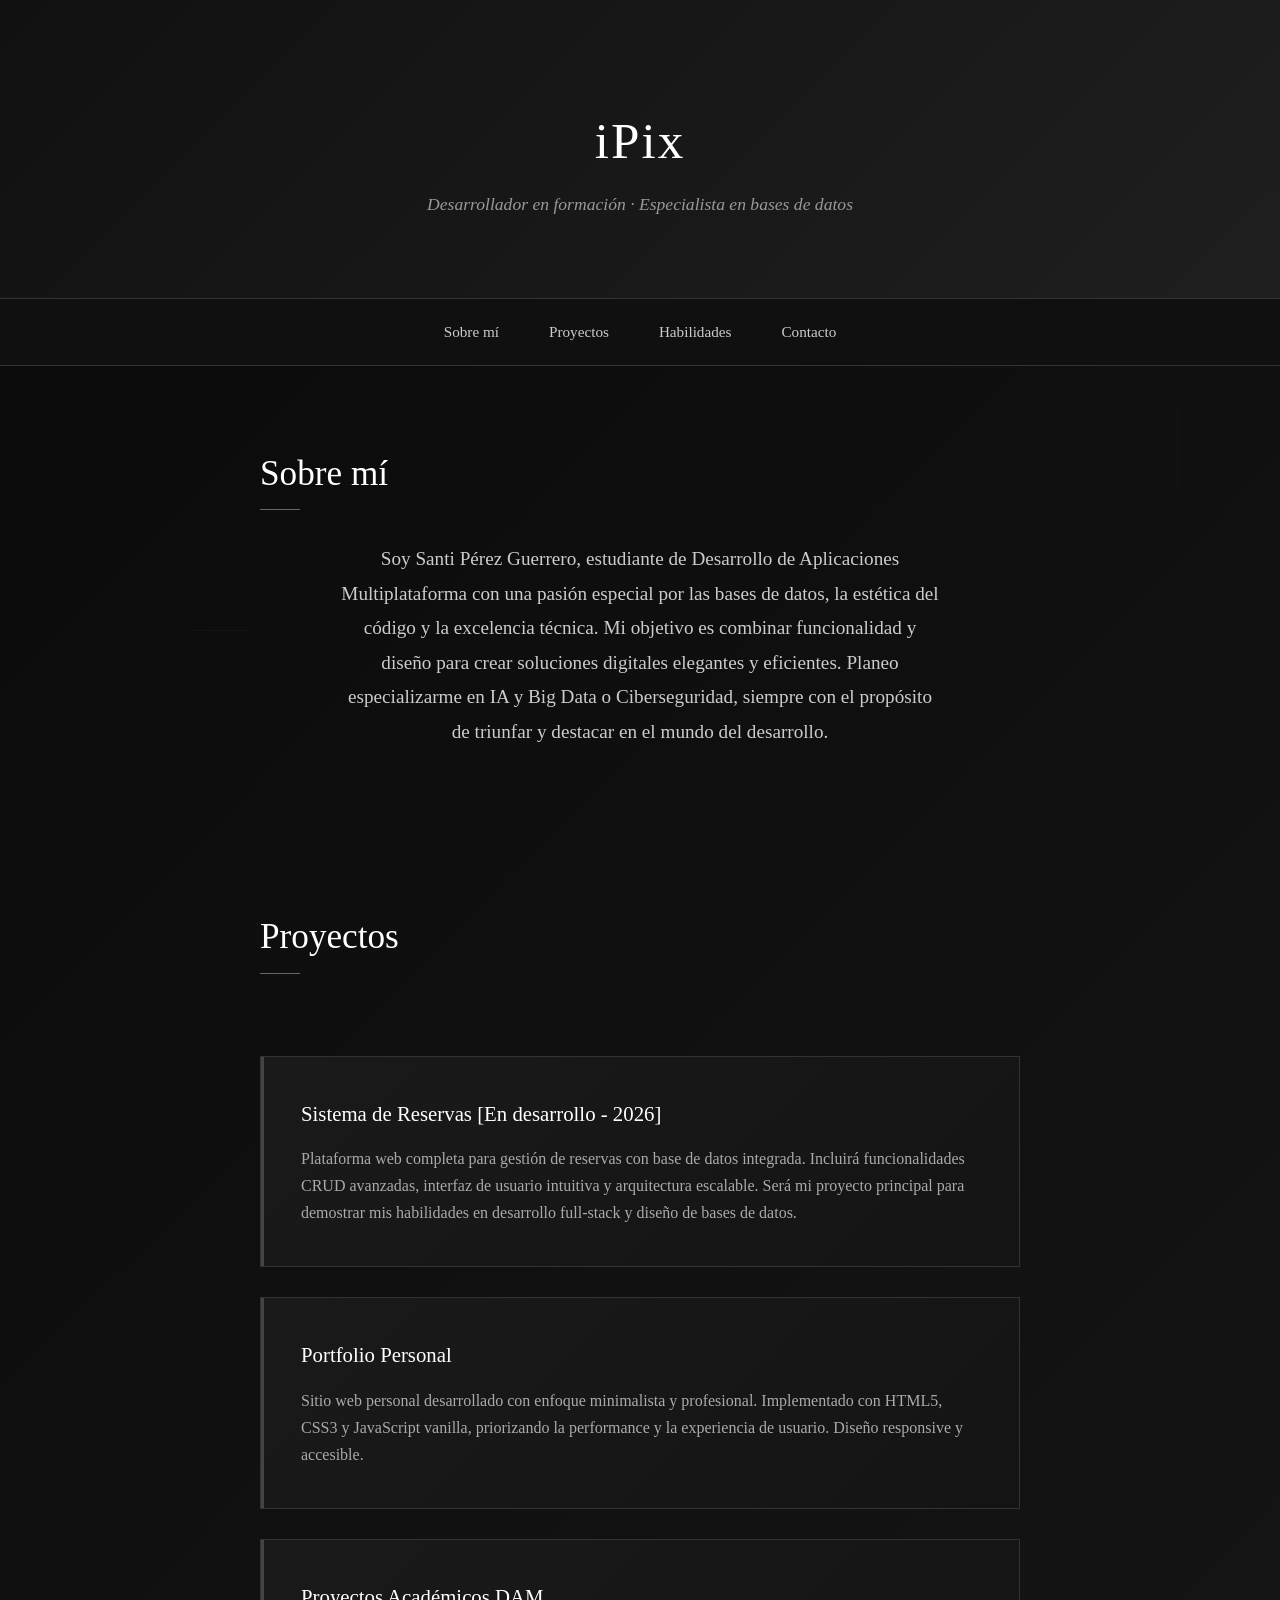
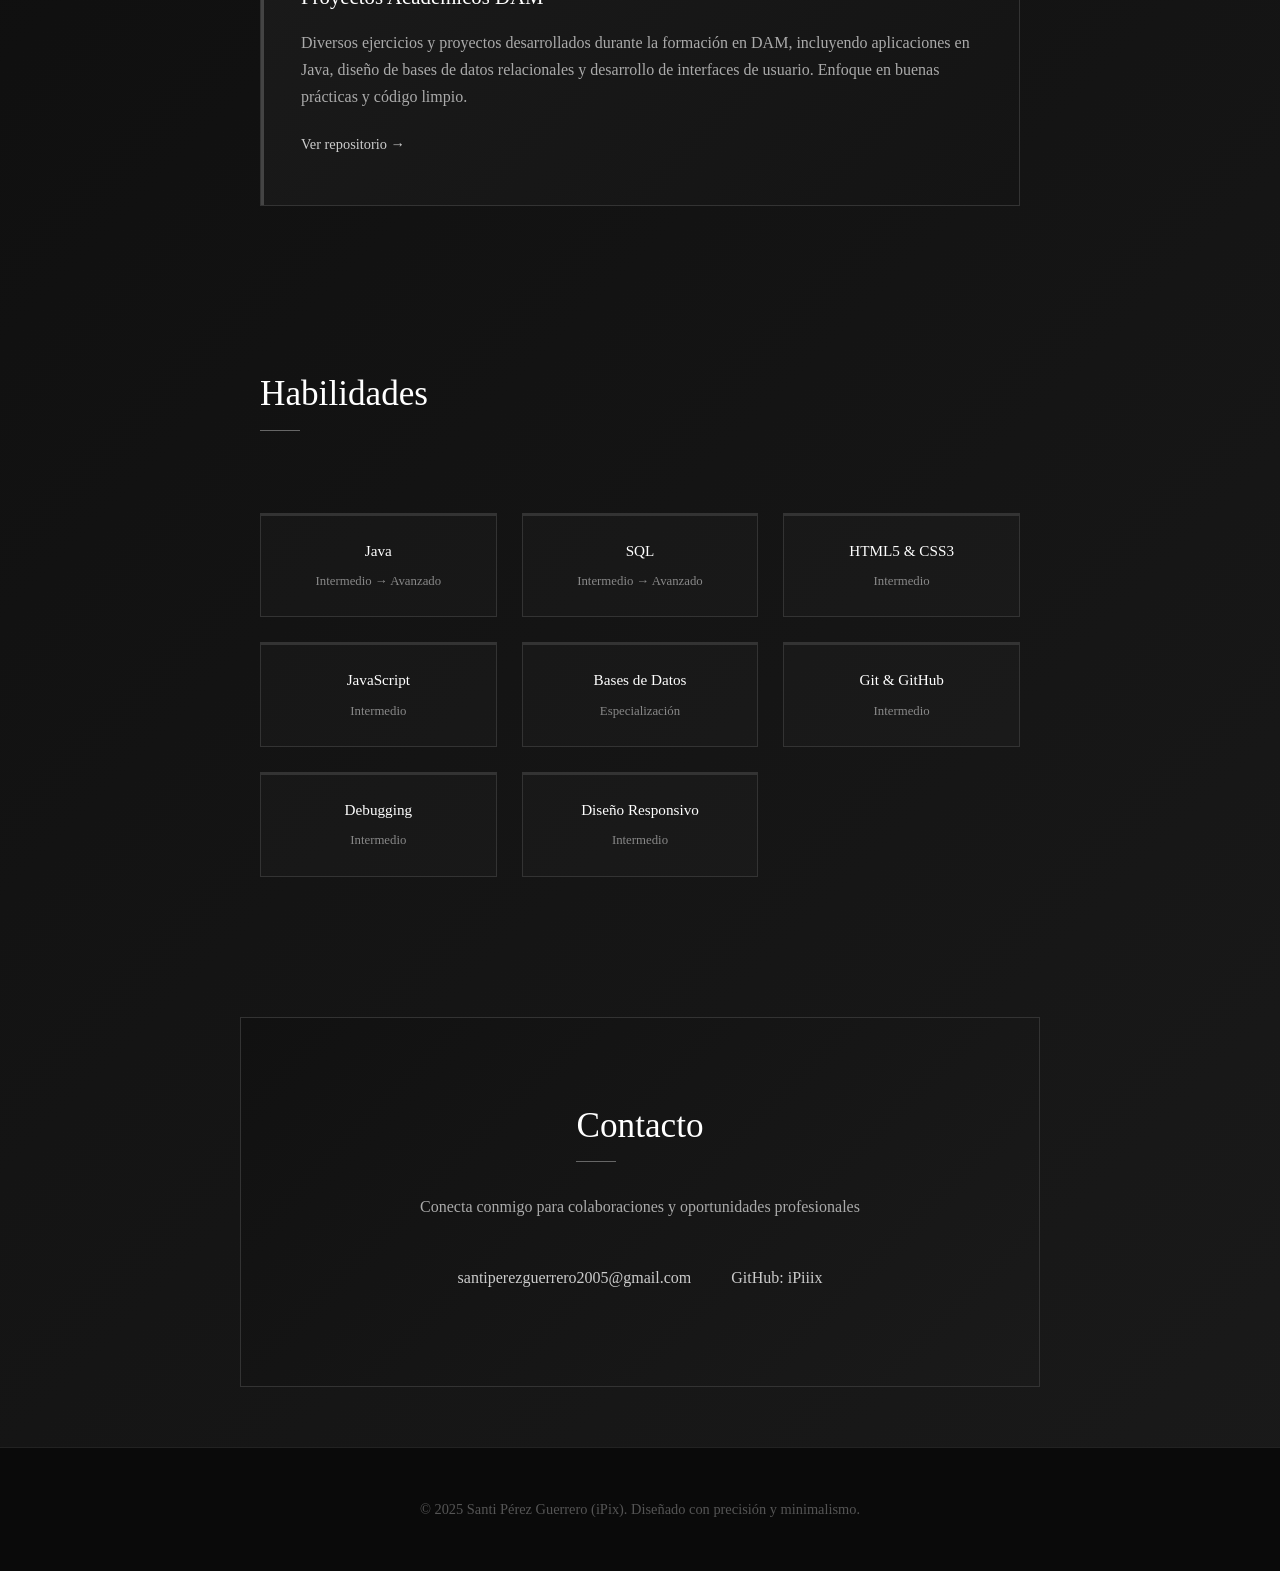
==== home.html @ 15f3344f "1V" ====
<!DOCTYPE html>
<html lang="es">
<head>
  <meta charset="UTF-8" />
  <meta name="viewport" content="width=device-width, initial-scale=1.0" />
  <title>ArqWeb</title>
  <link rel="stylesheet" href="estilohome.css" />
</head>
 <div class="bg-elements">
    <div class="bg-line" style="width: 1px; height: 100px; top: 15%; left: 5%; animation-delay: 0s;"></div>
    <div class="bg-line" style="width: 1px; height: 80px; top: 45%; right: 8%; animation-delay: 3s;"></div>
    <div class="bg-line" style="width: 60px; height: 1px; top: 70%; left: 15%; animation-delay: 6s;"></div>
    <div class="bg-line" style="width: 40px; height: 1px; top: 25%; right: 20%; animation-delay: 2s;"></div>
  </div>

  <header>
    <h1>iPix</h1>
    <p class="subtitulo">Desarrollador en formación · Especialista en bases de datos</p>
  </header>

  <nav>
    <ul>
      <li><a href="#sobre-mi">Sobre mí</a></li>
      <li><a href="#proyectos">Proyectos</a></li>
      <li><a href="#habilidades">Habilidades</a></li>
      <li><a href="#contacto">Contacto</a></li>
    </ul>
  </nav>

  <section id="sobre-mi">
    <h2>Sobre mí</h2>
    <p>
      Soy Santi Pérez Guerrero, estudiante de Desarrollo de Aplicaciones Multiplataforma 
      con una pasión especial por las bases de datos, la estética del código y la excelencia técnica. 
      Mi objetivo es combinar funcionalidad y diseño para crear soluciones digitales elegantes y eficientes. 
      Planeo especializarme en IA y Big Data o Ciberseguridad, siempre con el propósito de triunfar 
      y destacar en el mundo del desarrollo.
    </p>
  </section>

  <section id="proyectos">
    <h2>Proyectos</h2>
    <div class="proyectos-grid">
      <div class="proyecto">
        <h3>Sistema de Reservas [En desarrollo - 2026]</h3>
        <p>
          Plataforma web completa para gestión de reservas con base de datos integrada. 
          Incluirá funcionalidades CRUD avanzadas, interfaz de usuario intuitiva y 
          arquitectura escalable. Será mi proyecto principal para demostrar mis 
          habilidades en desarrollo full-stack y diseño de bases de datos.
        </p>
      </div>
      <div class="proyecto">
        <h3>Portfolio Personal</h3>
        <p>
          Sitio web personal desarrollado con enfoque minimalista y profesional. 
          Implementado con HTML5, CSS3 y JavaScript vanilla, priorizando la 
          performance y la experiencia de usuario. Diseño responsive y accesible.
        </p>
      </div>
      <div class="proyecto">
        <h3>Proyectos Académicos DAM</h3>
        <p>
          Diversos ejercicios y proyectos desarrollados durante la formación en DAM, 
          incluyendo aplicaciones en Java, diseño de bases de datos relacionales y 
          desarrollo de interfaces de usuario. Enfoque en buenas prácticas y código limpio.
        </p>
        <a href="https://github.com/iPiiix" class="proyecto-link" target="_blank">Ver repositorio →</a>
      </div>
    </div>
  </section>

  <section id="habilidades">
    <h2>Habilidades</h2>
    <div class="habilidades-grid">
      <div class="habilidad">
        <div class="habilidad-nombre">Java</div>
        <div class="habilidad-nivel">Intermedio → Avanzado</div>
      </div>
      <div class="habilidad">
        <div class="habilidad-nombre">SQL</div>
        <div class="habilidad-nivel">Intermedio → Avanzado</div>
      </div>
      <div class="habilidad">
        <div class="habilidad-nombre">HTML5 & CSS3</div>
        <div class="habilidad-nivel">Intermedio</div>
      </div>
      <div class="habilidad">
        <div class="habilidad-nombre">JavaScript</div>
        <div class="habilidad-nivel">Intermedio</div>
      </div>
      <div class="habilidad">
        <div class="habilidad-nombre">Bases de Datos</div>
        <div class="habilidad-nivel">Especialización</div>
      </div>
      <div class="habilidad">
        <div class="habilidad-nombre">Git & GitHub</div>
        <div class="habilidad-nivel">Intermedio</div>
      </div>
      <div class="habilidad">
        <div class="habilidad-nombre">Debugging</div>
        <div class="habilidad-nivel">Intermedio</div>
      </div>
      <div class="habilidad">
        <div class="habilidad-nombre">Diseño Responsivo</div>
        <div class="habilidad-nivel">Intermedio</div>
      </div>
    </div>
  </section>

  <section id="contacto">
    <h2>Contacto</h2>
    <p>Conecta conmigo para colaboraciones y oportunidades profesionales</p>
    <div class="contacto-links">
      <a href="mailto:santiperezguerrero2005@gmail.com" class="contacto-link">
        santiperezguerrero2005@gmail.com
      </a>
      <a href="https://github.com/iPiiix" class="contacto-link" target="_blank">
        GitHub: iPiiix
      </a>
    </div>
  </section>

  <footer>
    <p>© 2025 Santi Pérez Guerrero (iPix). Diseñado con precisión y minimalismo.</p>
  </footer>
</html>
---- estilohome.css ----
* {
      margin: 0;
      padding: 0;
      box-sizing: border-box;
    }

    body {
      font-family: 'Georgia', serif;
      background: linear-gradient(135deg, #0a0a0a 0%, #1a1a1a 100%);
      color: #e0e0e0;
      line-height: 1.6;
      overflow-x: hidden;
    }

    /* Animaciones minimalistas */
    @keyframes fadeInUp {
      from {
        opacity: 0;
        transform: translateY(20px);
      }
      to {
        opacity: 1;
        transform: translateY(0);
      }
    }

    @keyframes subtleGlow {
      0%, 100% { text-shadow: 0 0 10px rgba(255, 255, 255, 0.1); }
      50% { text-shadow: 0 0 20px rgba(255, 255, 255, 0.2); }
    }

    /* Header */
    header {
      text-align: center;
      padding: 100px 20px 80px;
      background: linear-gradient(135deg, #111 0%, #1f1f1f 100%);
      border-bottom: 1px solid #333;
    }

    header h1 {
      font-size: 3.2rem;
      margin-bottom: 8px;
      color: #ffffff;
      font-weight: 300;
      letter-spacing: 2px;
      animation: subtleGlow 4s ease-in-out infinite;
    }

    .subtitulo {
      font-style: italic;
      color: #999;
      font-size: 1.1rem;
      font-weight: 300;
      animation: fadeInUp 1s ease-out 0.3s both;
    }

    /* Navegación minimalista */
    nav {
      position: sticky;
      top: 0;
      z-index: 100;
      background: rgba(17, 17, 17, 0.95);
      backdrop-filter: blur(10px);
      border-bottom: 1px solid #333;
    }

    nav ul {
      display: flex;
      justify-content: center;
      padding: 20px;
      list-style: none;
      max-width: 600px;
      margin: 0 auto;
    }

    nav ul li {
      margin: 0 25px;
    }

    nav a {
      color: #ccc;
      text-decoration: none;
      font-weight: 400;
      padding: 8px 0;
      transition: all 0.3s ease;
      position: relative;
      font-size: 0.95rem;
    }

    nav a::after {
      content: '';
      position: absolute;
      bottom: 0;
      left: 0;
      width: 0;
      height: 1px;
      background: #fff;
      transition: width 0.3s ease;
    }

    nav a:hover {
      color: #fff;
    }

    nav a:hover::after {
      width: 100%;
    }

    /* Secciones */
    section {
      max-width: 800px;
      margin: 0 auto;
      padding: 80px 20px;
      animation: fadeInUp 0.6s ease-out;
    }

    h2 {
      font-size: 2.2rem;
      margin-bottom: 40px;
      color: #fff;
      font-weight: 300;
      position: relative;
      display: inline-block;
    }

    h2::after {
      content: '';
      position: absolute;
      bottom: -8px;
      left: 0;
      width: 40px;
      height: 1px;
      background: #666;
    }

    /* Sobre mí */
    #sobre-mi p {
      font-size: 1.2rem;
      color: #ccc;
      max-width: 600px;
      margin: 0 auto;
      text-align: center;
      line-height: 1.8;
      font-weight: 300;
    }

    /* Proyectos */
    .proyectos-grid {
      display: grid;
      grid-template-columns: 1fr;
      gap: 30px;
      margin-top: 50px;
    }

    .proyecto {
      background: linear-gradient(135deg, #1a1a1a 0%, #141414 100%);
      padding: 40px;
      border: 1px solid #333;
      transition: all 0.3s ease;
      position: relative;
    }

    .proyecto::before {
      content: '';
      position: absolute;
      top: 0;
      left: 0;
      width: 3px;
      height: 100%;
      background: #444;
      transition: background 0.3s ease;
    }

    .proyecto:hover {
      border-color: #444;
      transform: translateX(5px);
    }

    .proyecto:hover::before {
      background: #666;
    }

    .proyecto h3 {
      color: #fff;
      margin-bottom: 15px;
      font-size: 1.3rem;
      font-weight: 400;
    }

    .proyecto p {
      color: #aaa;
      line-height: 1.7;
      font-weight: 300;
    }

    .proyecto-link {
      color: #ccc;
      text-decoration: none;
      font-size: 0.9rem;
      margin-top: 15px;
      display: inline-block;
      padding: 8px 0;
      border-bottom: 1px solid transparent;
      transition: all 0.3s ease;
    }

    .proyecto-link:hover {
      color: #fff;
      border-bottom-color: #666;
    }

    /* Habilidades minimalistas */
    .habilidades-grid {
      display: grid;
      grid-template-columns: repeat(auto-fit, minmax(180px, 1fr));
      gap: 25px;
      margin-top: 50px;
    }

    .habilidad {
      background: rgba(255, 255, 255, 0.02);
      padding: 25px 20px;
      border: 1px solid #333;
      text-align: center;
      transition: all 0.3s ease;
      position: relative;
    }

    .habilidad::before {
      content: '';
      position: absolute;
      top: 0;
      left: 0;
      right: 0;
      height: 2px;
      background: #333;
      transition: background 0.3s ease;
    }

    .habilidad:hover {
      background: rgba(255, 255, 255, 0.05);
      border-color: #444;
    }

    .habilidad:hover::before {
      background: #555;
    }

    .habilidad-nombre {
      font-weight: 400;
      color: #fff;
      font-size: 0.95rem;
      margin-bottom: 8px;
    }

    .habilidad-nivel {
      font-size: 0.8rem;
      color: #888;
      font-weight: 300;
    }

    /* Contacto */
    #contacto {
      text-align: center;
      background: linear-gradient(135deg, #111 0%, #1a1a1a 100%);
      border: 1px solid #333;
      margin: 60px auto;
    }

    #contacto p {
      color: #aaa;
      margin-bottom: 30px;
      font-weight: 300;
    }

    .contacto-links {
      display: flex;
      justify-content: center;
      gap: 40px;
      flex-wrap: wrap;
    }

    .contacto-link {
      color: #ccc;
      text-decoration: none;
      font-size: 1rem;
      padding: 15px 0;
      border-bottom: 1px solid transparent;
      transition: all 0.3s ease;
      font-weight: 300;
    }

    .contacto-link:hover {
      color: #fff;
      border-bottom-color: #666;
    }

    /* Footer minimalista */
    footer {
      text-align: center;
      padding: 50px 20px;
      background: #0a0a0a;
      color: #555;
      border-top: 1px solid #222;
      font-weight: 300;
      font-size: 0.9rem;
    }

    /* Responsive */
    @media (max-width: 768px) {
      header h1 {
        font-size: 2.5rem;
        letter-spacing: 1px;
      }
      
      nav ul {
        flex-wrap: wrap;
        gap: 15px;
        padding: 15px;
      }
      
      nav ul li {
        margin: 0 15px;
      }
      
      h2 {
        font-size: 1.8rem;
      }
      
      section {
        padding: 60px 20px;
      }
      
      .habilidades-grid {
        grid-template-columns: repeat(2, 1fr);
        gap: 20px;
      }
      
      .contacto-links {
        flex-direction: column;
        gap: 20px;
      }
    }

    /* Scroll suave */
    html {
      scroll-behavior: smooth;
    }

    /* Elementos discretos de fondo */
    .bg-elements {
      position: fixed;
      top: 0;
      left: 0;
      width: 100%;
      height: 100%;
      pointer-events: none;
      z-index: -1;
      opacity: 0.3;
    }

    .bg-line {
      position: absolute;
      background: #222;
      animation: float 8s ease-in-out infinite;
    }

    @keyframes float {
      0%, 100% { transform: translateY(0px); }
      50% { transform: translateY(-10px); }
    }
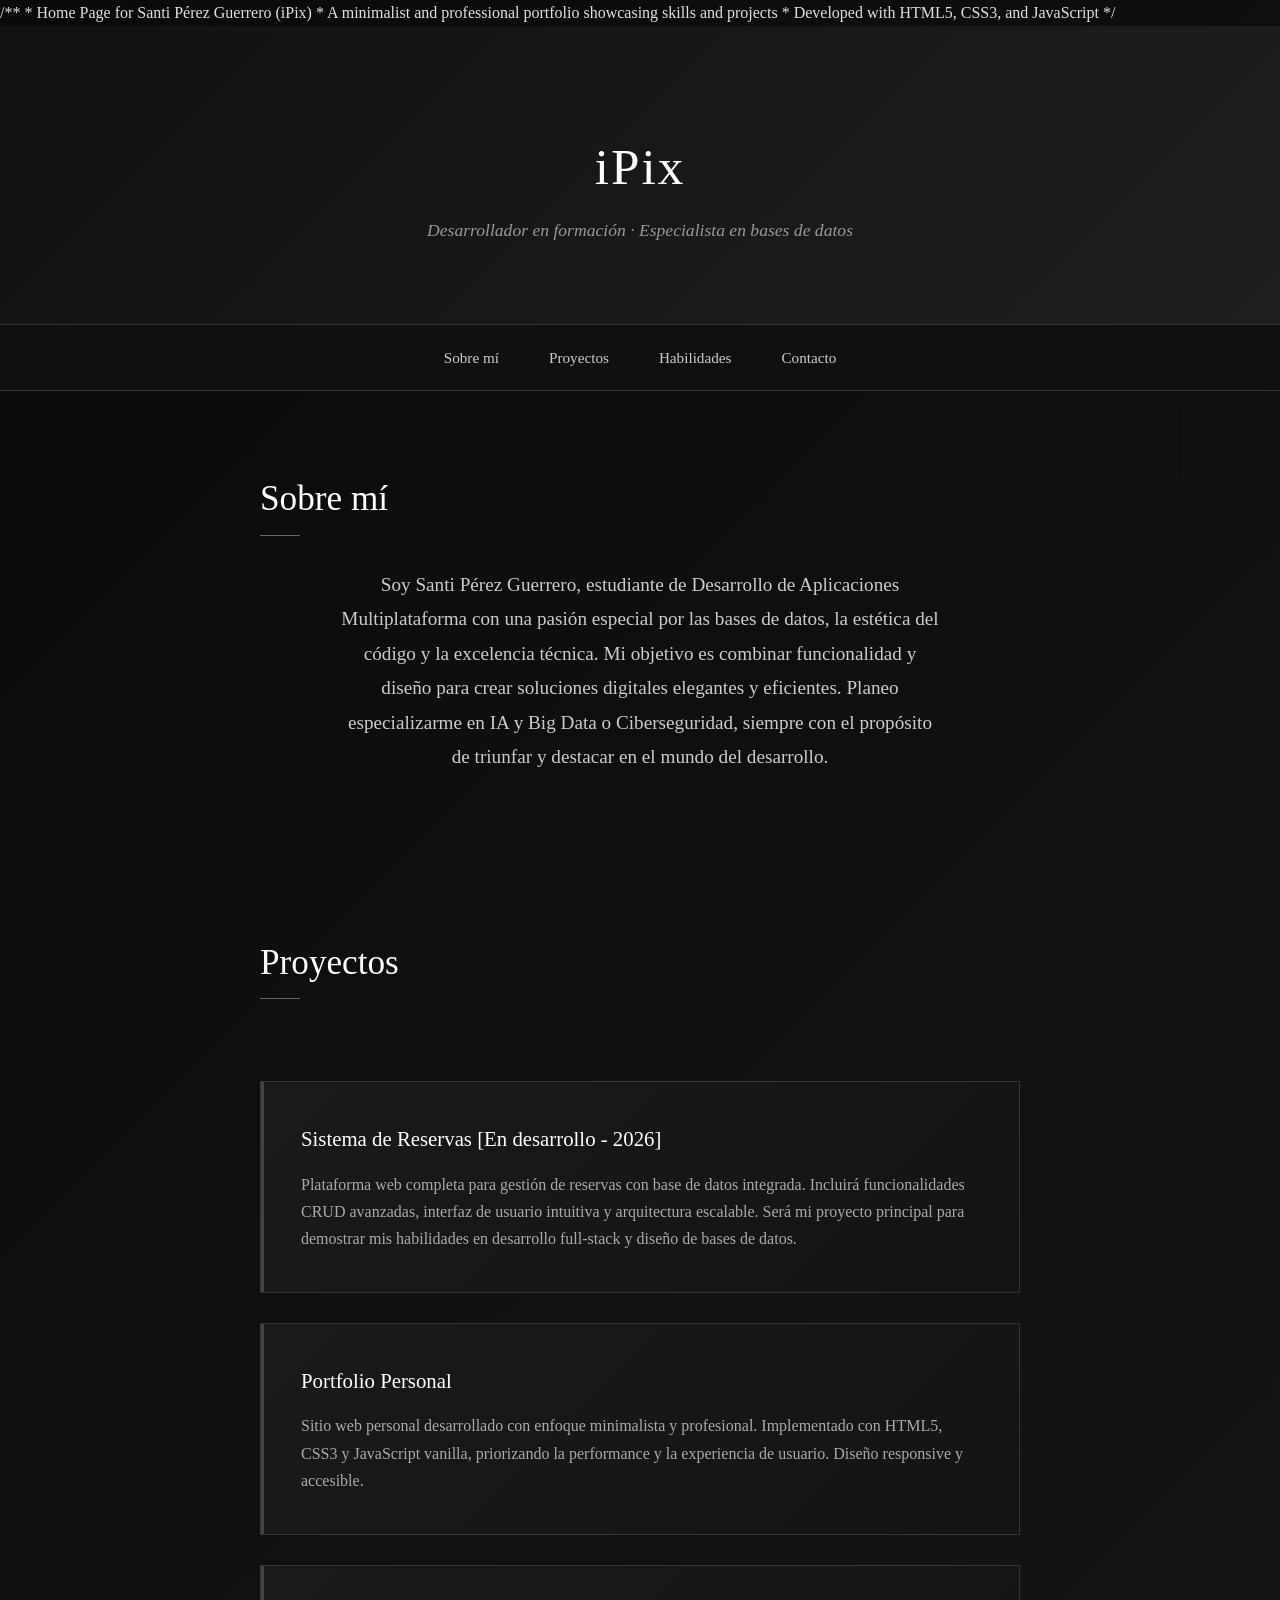
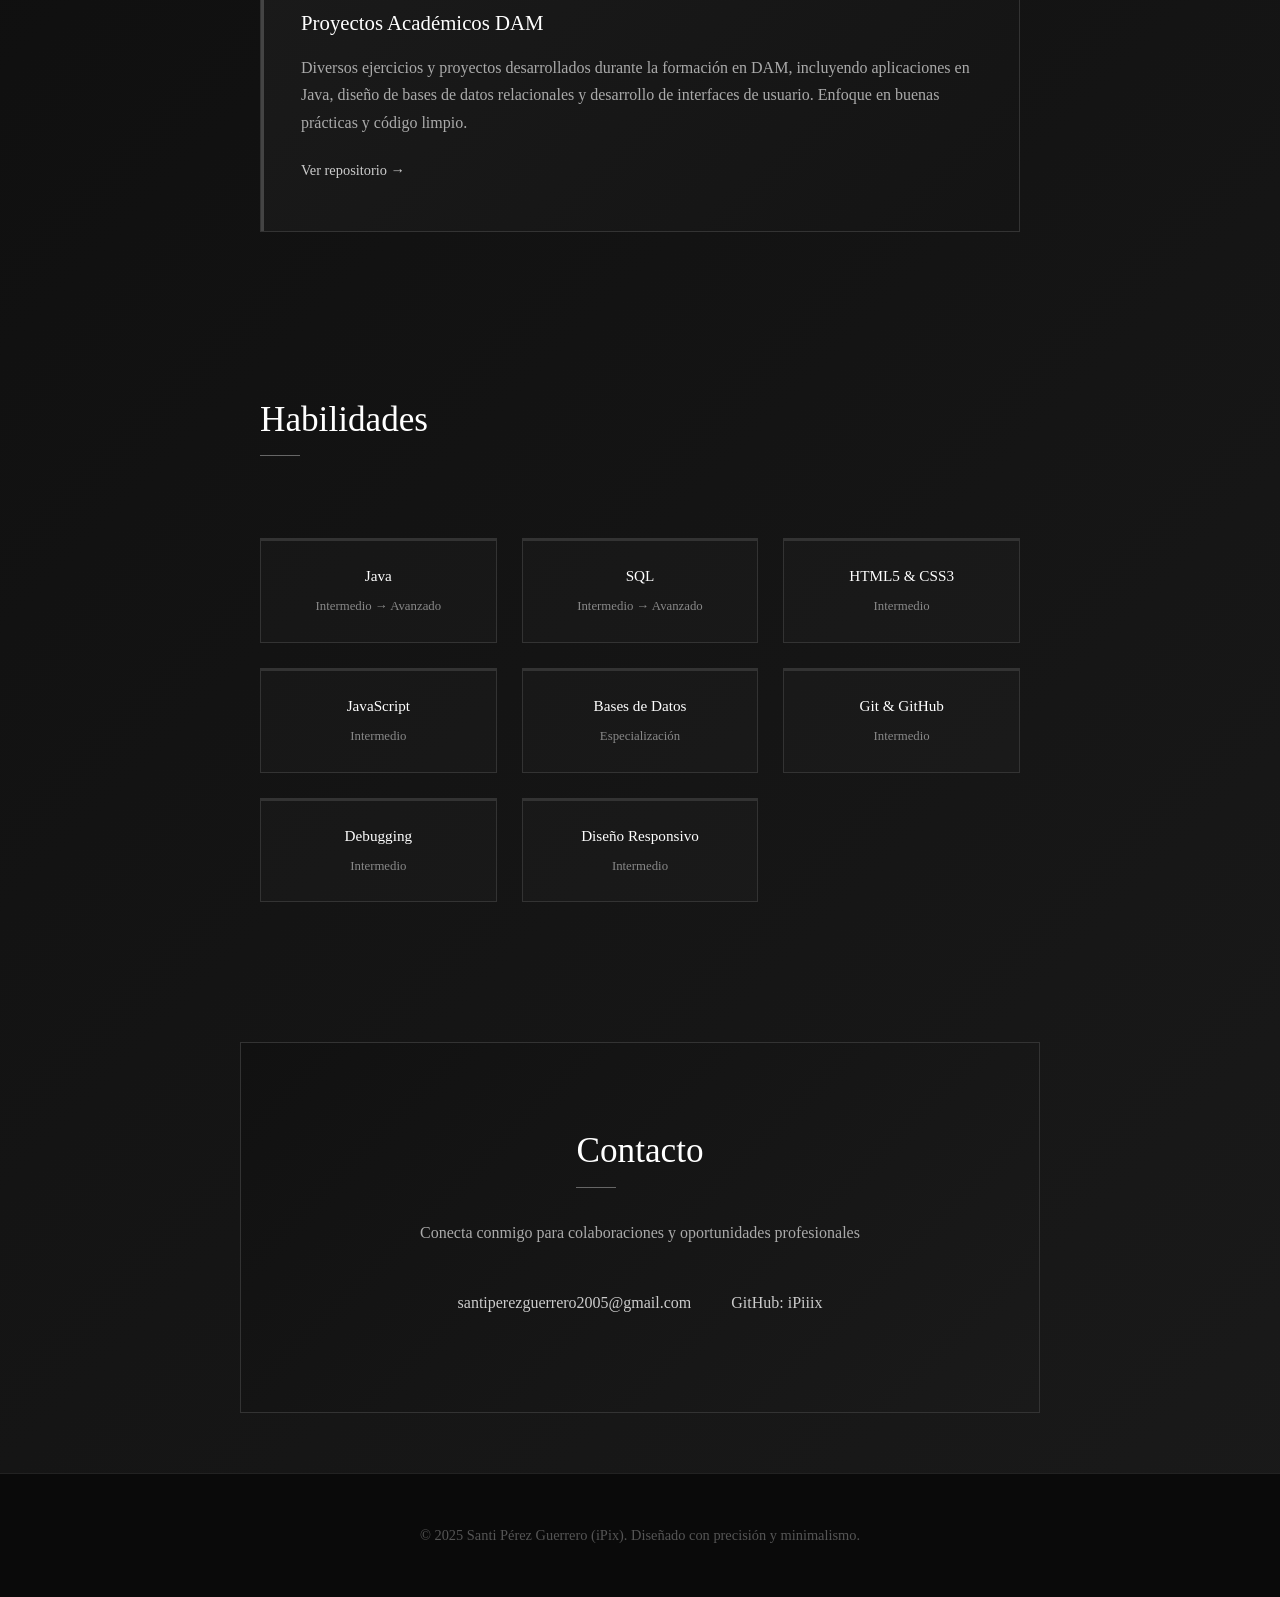
==== commit c596096c: "2V" ====
--- a/home.html
+++ b/home.html
@@ -1,4 +1,9 @@
 <!DOCTYPE html>
+/**
+  * Home Page for Santi Pérez Guerrero (iPix)
+  * A minimalist and professional portfolio showcasing skills and projects
+  * Developed with HTML5, CSS3, and JavaScript
+  */
 <html lang="es">
 <head>
   <meta charset="UTF-8" />
